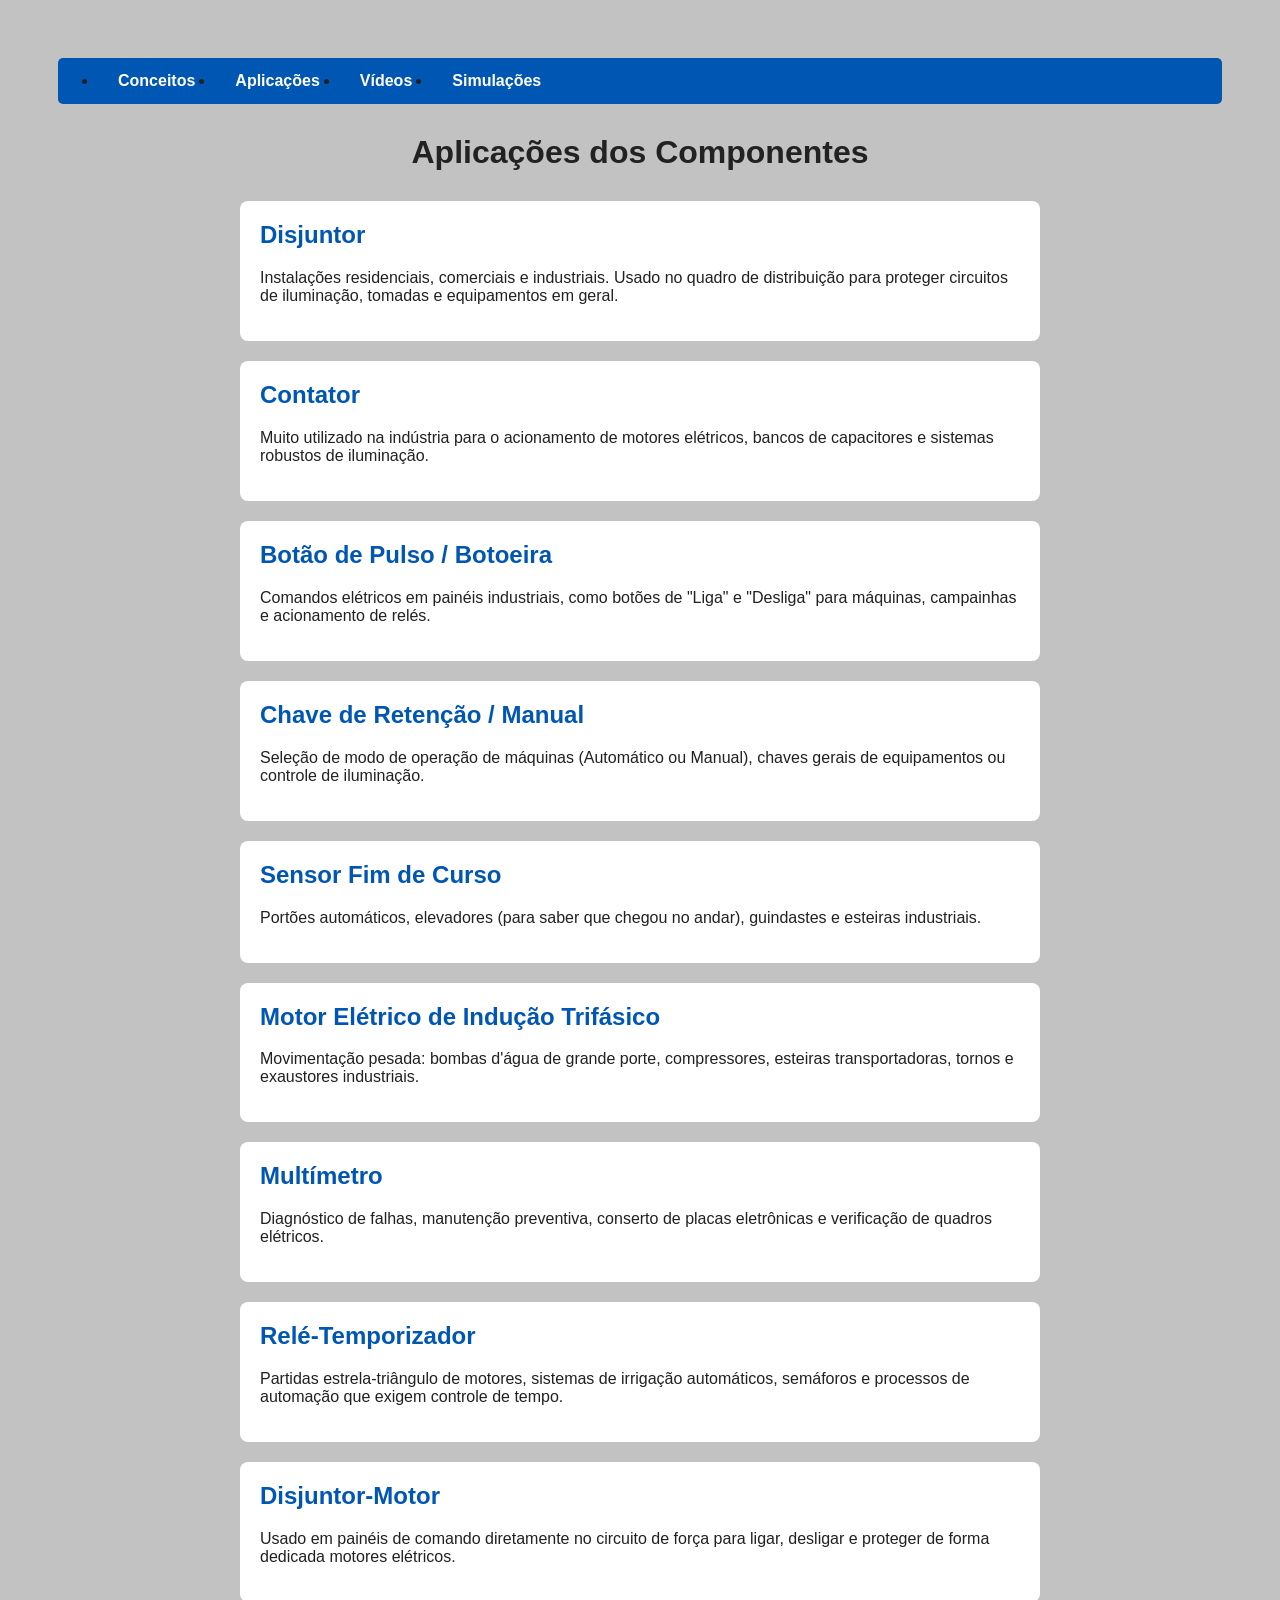
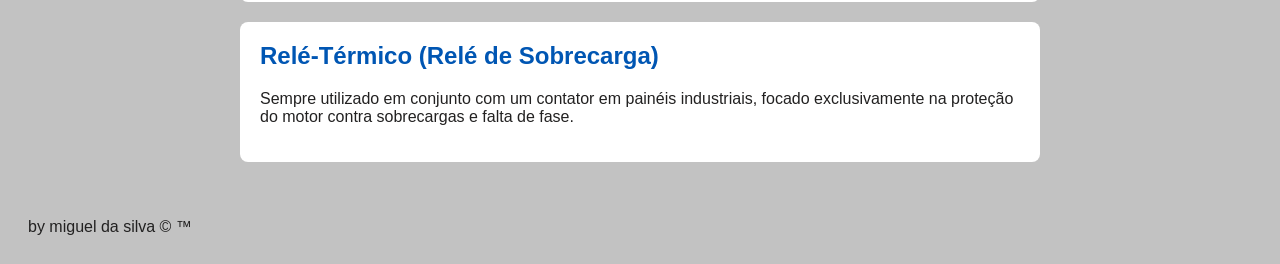
==== aplicacoes.html @ 4fefed74 "primeira" ====
<!DOCTYPE html>
<html lang="pt-BR">
<head>
    <meta charset="UTF-8">
    <meta name="viewport" content="width=device-width, initial-scale=1.0">
    <link rel="stylesheet" href="./style.css">
    <title>aplicações</title>
</head>
<body>

    <nav>
        <ul>
            <li><a href="./index.html">Conceitos</a></li>
            <li><a href="./aplicacoes.html">Aplicações</a></li>
            <li><a href="./videos.html">Vídeos</a></li>
            <li><a href="./simu.html">Simulações</a></li>
        </ul>
    </nav>

    <header>
        <h1>Aplicações dos Componentes</h1>
    </header>

    <main>
        <section>
            <h2>Disjuntor</h2>
            <p>Instalações residenciais, comerciais e industriais. Usado no quadro de distribuição para proteger circuitos de iluminação, tomadas e equipamentos em geral.</p>
        </section>

        <section>
            <h2>Contator</h2>
            <p>Muito utilizado na indústria para o acionamento de motores elétricos, bancos de capacitores e sistemas robustos de iluminação.</p>
        </section>

        <section>
            <h2>Botão de Pulso / Botoeira</h2>
            <p>Comandos elétricos em painéis industriais, como botões de "Liga" e "Desliga" para máquinas, campainhas e acionamento de relés.</p>
        </section>

        <section>
            <h2>Chave de Retenção / Manual</h2>
            <p>Seleção de modo de operação de máquinas (Automático ou Manual), chaves gerais de equipamentos ou controle de iluminação.</p>
        </section>

        <section>
            <h2>Sensor Fim de Curso</h2>
            <p>Portões automáticos, elevadores (para saber que chegou no andar), guindastes e esteiras industriais.</p>
        </section>

        <section>
            <h2>Motor Elétrico de Indução Trifásico</h2>
            <p>Movimentação pesada: bombas d'água de grande porte, compressores, esteiras transportadoras, tornos e exaustores industriais.</p>
        </section>

        <section>
            <h2>Multímetro</h2>
            <p>Diagnóstico de falhas, manutenção preventiva, conserto de placas eletrônicas e verificação de quadros elétricos.</p>
        </section>

        <section>
            <h2>Relé-Temporizador</h2>
            <p>Partidas estrela-triângulo de motores, sistemas de irrigação automáticos, semáforos e processos de automação que exigem controle de tempo.</p>
        </section>

        <section>
            <h2>Disjuntor-Motor</h2>
            <p>Usado em painéis de comando diretamente no circuito de força para ligar, desligar e proteger de forma dedicada motores elétricos.</p>
        </section>

        <section>
            <h2>Relé-Térmico (Relé de Sobrecarga)</h2>
            <p>Sempre utilizado em conjunto com um contator em painéis industriais, focado exclusivamente na proteção do motor contra sobrecargas e falta de fase.</p>
        </section>
    </main>
    <br>
    <br>
    <footer>by miguel da silva &copy; &trade; </footer>

</body>
</html>
---- style.css ----
body {
    font-family: Arial, Helvetica, sans-serif;
    background-color: #c2c2c2; 
    color: #222121;            
    padding: 20px;       
}


nav ul {
     background-color: #0056b3;   
    margin: 30px;
    overflow: hidden;
    border-radius: 5px;      
}

nav li {
    float: left;              
}

nav li a {
    display: block;
    color: white;           
    text-align: center;
    padding: 14px 20px;
    text-decoration: none;    
    font-weight: bold;
}

nav li a:hover {
    background-color: #003d82;
}

img{
    max-width: 300px;

    align-items: center;
    justify-content: center;
  
   
}

header {
    text-align: center;
    margin-bottom: 30px;
}

h1 {
    color: #222;
}
h2 {
    color: #0056b3;          
    margin-top: 0;           
}


main {
    max-width: 800px;        
    margin: 0 auto;            
}
section, main ul li {
    background-color: #ffffff;
    padding: 20px;
    margin-bottom: 20px;
    border-radius: 8px;       

     
}
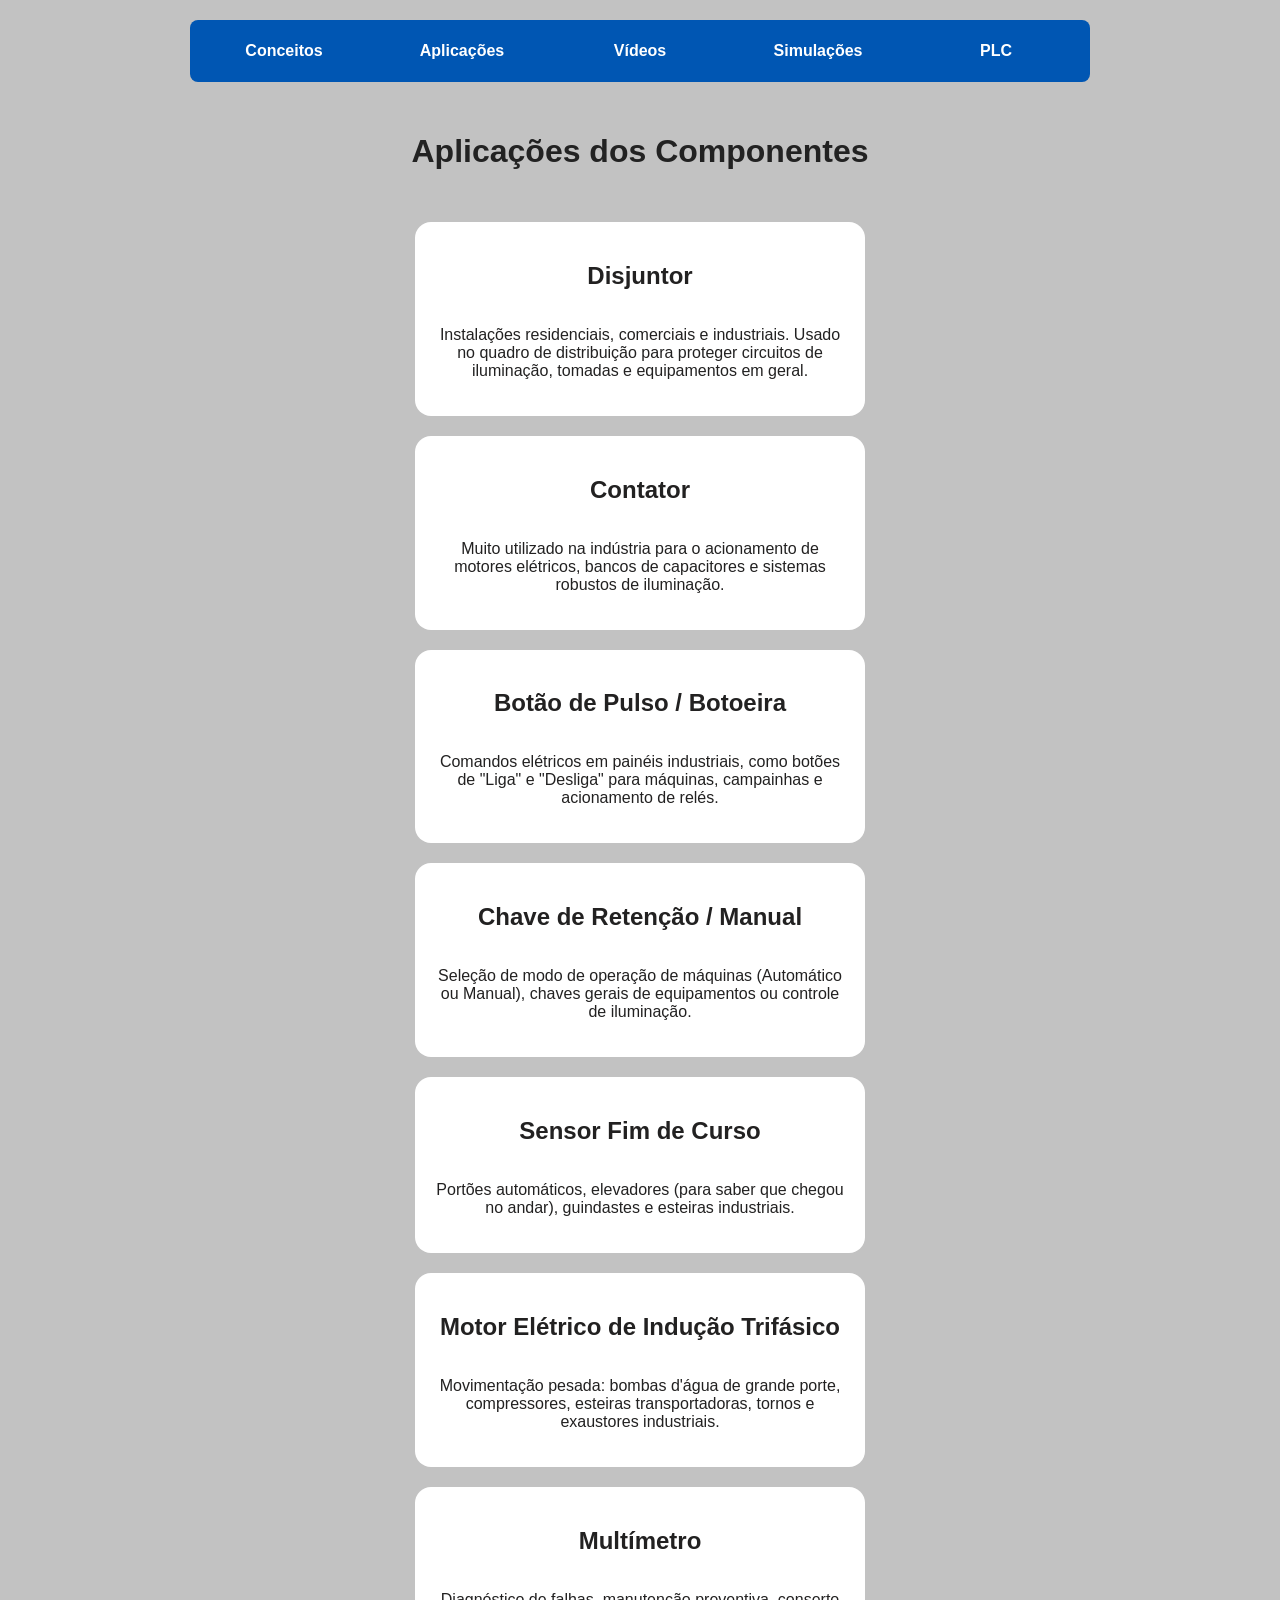
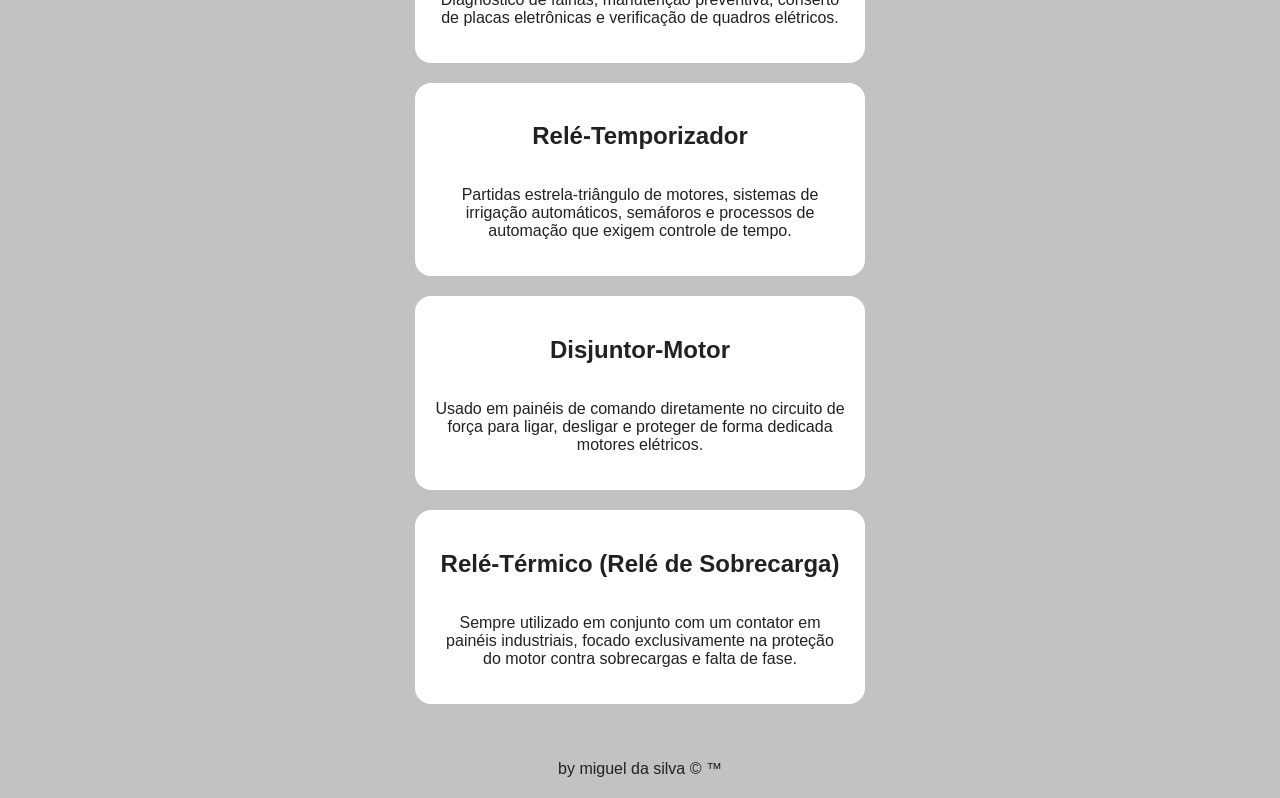
==== commit c4dbda8d: "definitiVA" ====
--- a/aplicacoes.html
+++ b/aplicacoes.html
@@ -14,6 +14,7 @@
             <li><a href="./aplicacoes.html">Aplicações</a></li>
             <li><a href="./videos.html">Vídeos</a></li>
             <li><a href="./simu.html">Simulações</a></li>
+            <li><a href="./clp.html">PLC</a></li>
         </ul>
     </nav>
 
--- a/style.css
+++ b/style.css
@@ -1,70 +1,131 @@
+
+*, *::before, *::after {
+    box-sizing: border-box;
+}
+
+html, body {
+    width: 100%;
+    overflow-x: hidden;
+}
 
 body {
     font-family: Arial, Helvetica, sans-serif;
     background-color: #c2c2c2; 
-    color: #222121;            
-    padding: 20px;       
+    color: #222121;          
+    padding: 20px;      
+    margin: 0;
+   
+    display: flex;
+    flex-direction: column;
+    align-items: center;
+}
+
+header {
+    text-align: center;
+    margin-bottom: 30px;
+    width: 100%;
+}
+
+h1 {
+    color: #222;
+}
+
+main {
+    width: 100%;
+    max-width: 900px;
+    display: flex;
+    flex-direction: column;
+    align-items: center;
+}
+
+main ul {
+    list-style: none;
+    padding: 0;
+    margin: 0;
+    width: 100%;
+    display: flex;
+    flex-direction: column;
+    align-items: center;
 }
 
 
+.video-container {
+    position: relative;
+    width: 100%;
+    padding-bottom: 56.25%; 
+    height: 0;
+    overflow: hidden;
+    border-radius: 6px;
+    margin-bottom: 15px;
+}
+
+.video-container iframe {
+    position: absolute;
+    top: 0;
+    left: 0;
+    width: 100% !important;
+    height: 100% !important;
+}
+
+
+nav {
+    width: 100%;
+    max-width: 900px;
+    margin: 0 auto 30px auto; 
+}
+
 nav ul {
-     background-color: #0056b3;   
-    margin: 30px;
-    overflow: hidden;
-    border-radius: 5px;      
+    background-color: #0056b3;   
+    margin: 0;
+    padding: 10px;
+    list-style: none;
+    border-radius: 8px;    
+
+    display: flex;
+    justify-content: space-around; 
+    align-items: center;
+    flex-wrap: wrap; 
+    gap: 10px;
 }
 
 nav li {
-    float: left;              
+    flex: 1;
+    min-width: 100px; 
 }
 
 nav li a {
     display: block;
-    color: white;           
+    color: white;             
     text-align: center;
-    padding: 14px 20px;
+    padding: 12px 10px;
     text-decoration: none;    
     font-weight: bold;
+    border-radius: 4px;
+    transition: background 0.3s;
 }
 
 nav li a:hover {
     background-color: #003d82;
 }
 
-img{
-    max-width: 300px;
 
+section, main ul li {
+    background-color: #ffffff;
+    padding: 20px;
+    margin: 0 0 20px 0; 
+    display: flex;
+    flex-direction: column;
     align-items: center;
-    justify-content: center;
-  
-   
-}
-
-header {
     text-align: center;
-    margin-bottom: 30px;
-}
-
-h1 {
-    color: #222;
-}
-h2 {
-    color: #0056b3;          
-    margin-top: 0;           
+    border-radius: 16px;
+    width: 100%;
+    max-width: 450px; 
 }
 
 
-main {
-    max-width: 800px;        
-    margin: 0 auto;            
-}
-section, main ul li {
-    background-color: #ffffff;
-    padding: 20px;
-    margin-bottom: 20px;
-    border-radius: 8px;       
-
-     
-}
-
-
+img, iframe {
+    max-width: 100% !important;
+    width: 100% !important;
+    border: none;
+    border-radius: 6px;
+}
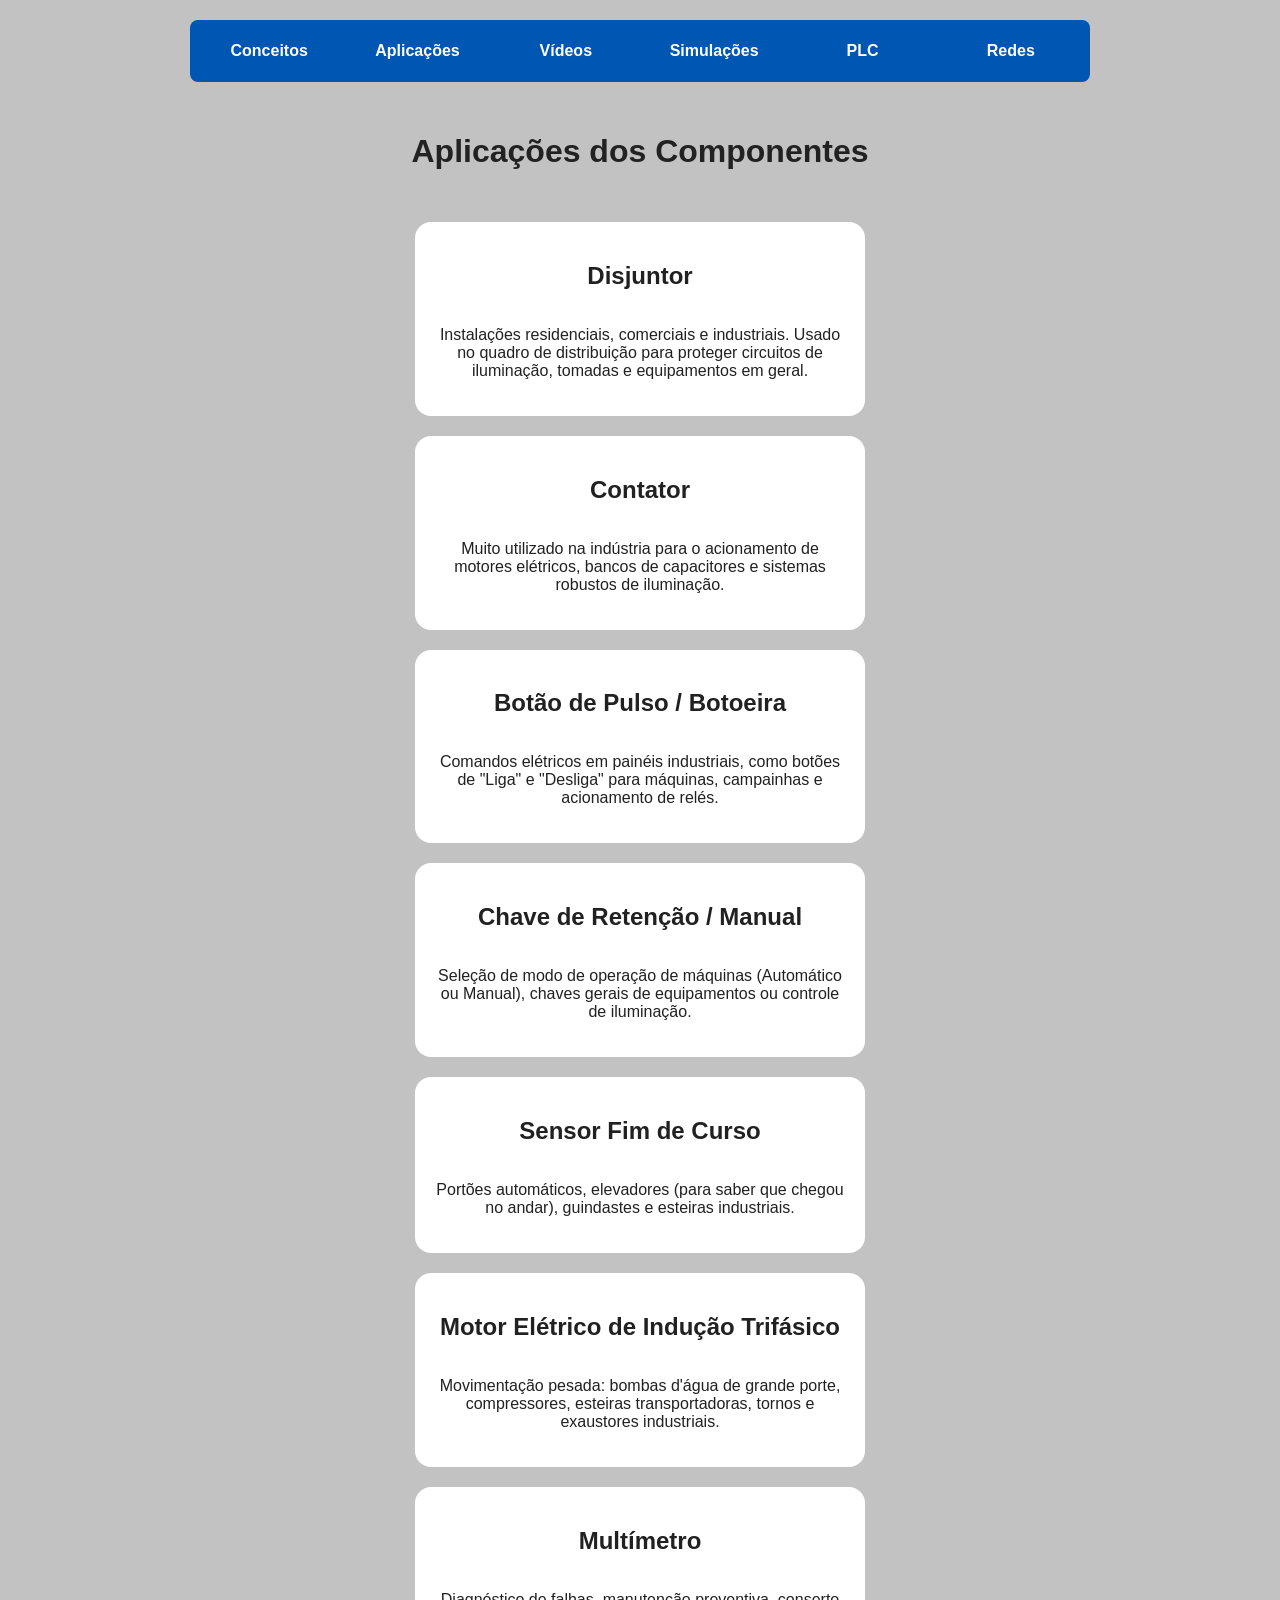
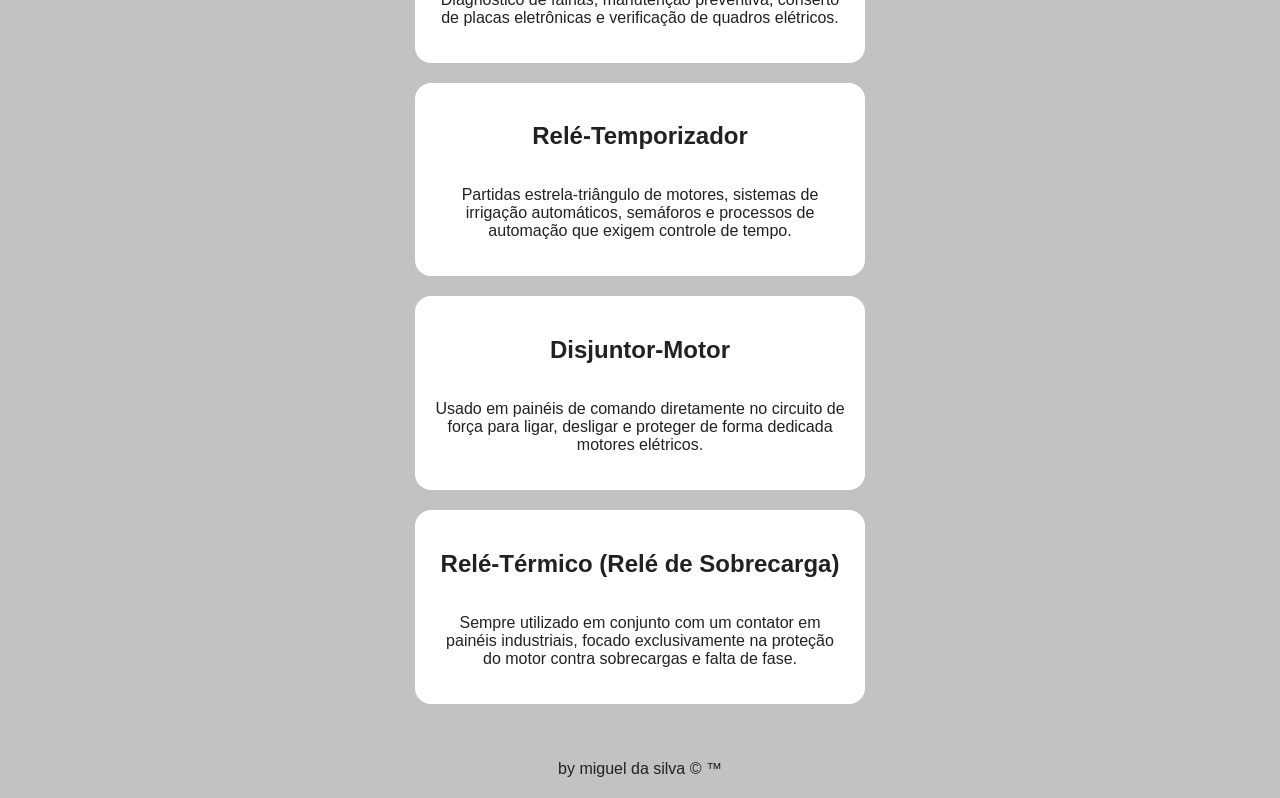
==== commit 62e8c1db: "segredo" ====
--- a/aplicacoes.html
+++ b/aplicacoes.html
@@ -15,6 +15,7 @@
             <li><a href="./videos.html">Vídeos</a></li>
             <li><a href="./simu.html">Simulações</a></li>
             <li><a href="./clp.html">PLC</a></li>
+            <li><a href="./rede.html">Redes</a></li>
         </ul>
     </nav>
 
